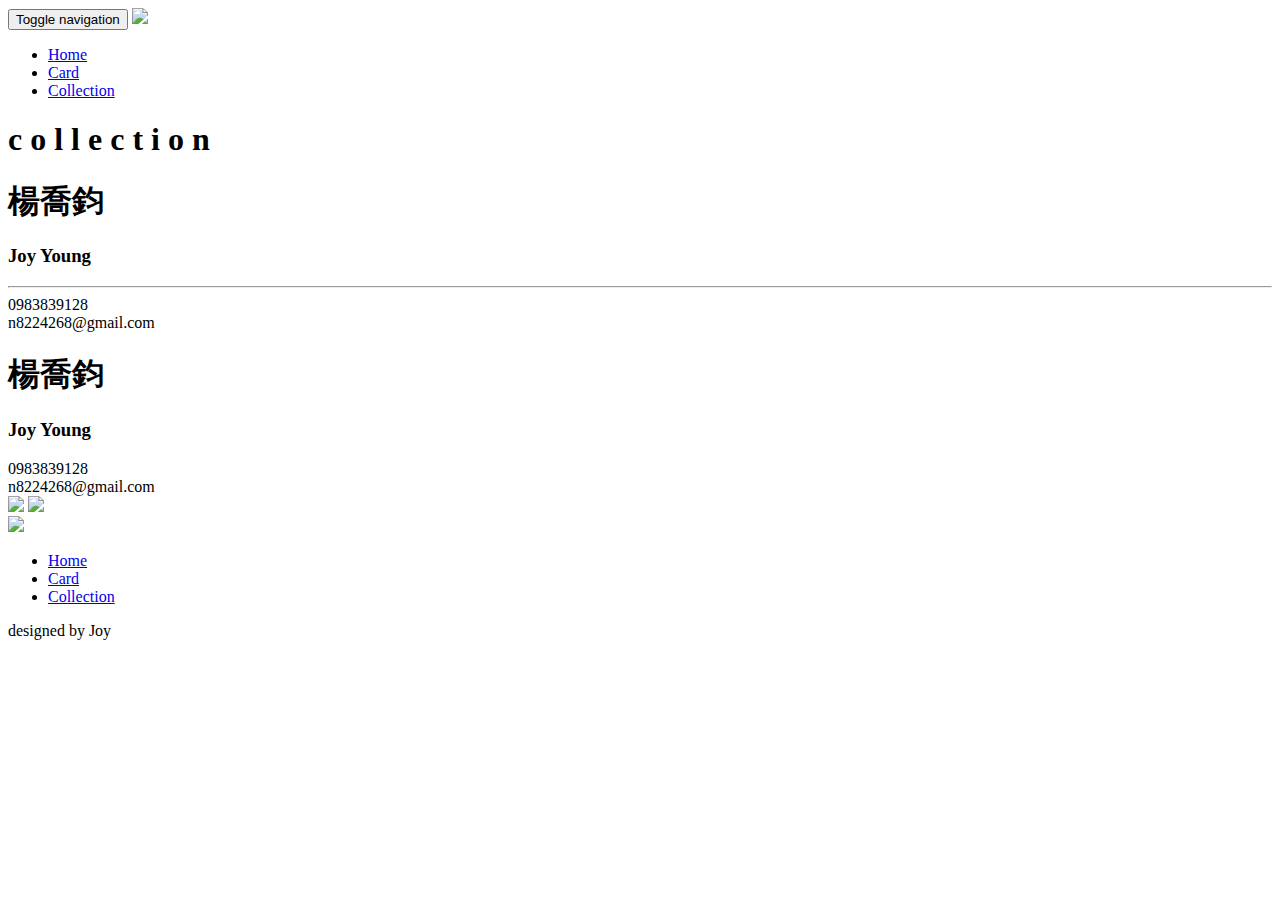
==== card.html @ a1b4fd1b "Add files via upload" ====
<!DOCTYPE html>
<html>

<head>
    <title>Joy's web</title>
    <meta name="viewport" content="width=device-width, initial-scale=1.0">
    <meta charset="utf-8">
    <!-- Bootstrap -->
    <link rel="shortcut icon" href="assets/img/logo_shortcut.png">
    <link href="assets/css/bootstrap.min.css" rel="stylesheet" media="screen">
    <link rel="stylesheet" type="text/css" href="assets/css/bootstrap.css">
    <link rel="stylesheet" type="text/css" href="assets/css/animation.css">
    <link rel="stylesheet" type="text/css" href="assets/css/custom.css">
    <link rel="stylesheet" type="text/css" href="assets/css/masonry-docs.css">
    <link rel="stylesheet" type="text/css" href="assets/css/collection_set.css">
    <link rel="stylesheet" type="text/css" href="assets/css/style.css">
    <link rel="stylesheet" type="text/css" href="assets/css/namecard.css">
    
    


</head>

<body>
    <div class="wrapper">

      <!-- start header -->
      <header id="header" class="headroom headroom--pinned headroom--unpinned header--fixed">
        <nav class="navbar navbar-default navbar_style ">
          <div class="container">
              <!-- Brand and toggle get grouped for better mobile display -->
              <div class="navbar-header">
                  <button type="button" class="navbar-toggle collapsed box_margin_top_20" data-toggle="collapse" data-target="#bs-example-navbar-collapse-1" aria-expanded="false">
                      <span class="sr-only">Toggle navigation</span>
                      <span class="icon-bar"></span>
                      <span class="icon-bar"></span>
                      <span class="icon-bar"></span>
                  </button>
                  <a href="index.html"><img class="top_logo" src="assets/img/logo.svg"></a>
              </div>
              <!-- Collect the nav links, forms, and other content for toggling -->
              <div class="collapse navbar-collapse" id="bs-example-navbar-collapse-1">
                  <ul class="nav navbar-nav navbar-right box_margin_top_10">
                      <li><a href="index.html">Home</a></li>
                      <li><a href="card.html">Card</a></li>
                      <li><a href="collection.html">Collection</a></li>
                  </ul>
              </div>
              <!-- /.navbar-collapse -->
          </div>
          <!-- /.container-fluid -->
        </nav>
      </header>
      <!-- end header -->

      <!-- start main -->
      <h1 class="title_for_collection">c o l l e c t i o n</h1>
      <div class="container">
	      <div class="col-sm-10 col-sm-offset-1 ">
			<div class="box_for_card white_plate">
				
				<div class="card1">
					<div class="card1-namebox">
						<h1>楊喬鈞</h1>
						<h3>Joy Young</h3>
					</div>
					<hr>
					<div class="info1">0983839128
					<br>n8224268@gmail.com</div>
					<div class="haxagon hax1"></div>
					<div class="haxagon hax1-cut"></div>
					<div class="haxagon hax2"></div>
					<div class="haxagon hax2-cut"></div>
				</div>
				<div class="card2">
					<div class="card2-top">
						<h1>楊喬鈞</h1>
						<h3>Joy Young</h3>
					</div>
					<!-- snow-behind -->
						<div class="haxagon ssnow sf1"></div>
						<div class="haxagon ssnow sf2"></div>
						<div class="haxagon ssnow sf3"></div>
						<div class="haxagon ssnow sf4"></div>
						<div class="haxagon ssnow sf5"></div>
					<div class="card2-bottom">
						<div class="info2">0983839128
						<br>n8224268@gmail.com</div>
					</div>
					<img class="tree" src="assets/img/card/tree.svg">
					<img class="root" src="assets/img/card/root.svg">
					<!-- snow-on-tree -->
					<div class="haxagon ssnow st1"></div>
					<div class="haxagon ssnow st2"></div>
					<div class="haxagon ssnow st3"></div>
					<div class="haxagon ssnow st4"></div>
					<div class="haxagon ssnow st5"></div>
					<div class="haxagon ssnow st6"></div>
					<div class="haxagon ssnow st7"></div>
					<div class="haxagon ssnow st8"></div>
					<div class="haxagon ssnow st9"></div>
					<div class="haxagon ssnow st10"></div>
				</div>
			</div>
	      	
	      </div>
      </div>
      

      <!-- end main -->

      <!-- start footer -->
        <div class="container footer ">
          <div>
            <a href="index.html"><img class="center box_margin_top_20 box_margin_bottom_20 " src="assets/img/logo_lg_white.svg "></a>
            <ul class="text-center ">
              <li><a href="index.html">Home</a></li>
              <li><a href="card.html">Card</a></li>
              <li><a href="collection.html">Collection</a></li>
            </ul>
          </div>
          <div class="row text-center right ">
            <p>designed by Joy</p>
          </div>
        </div>
      <!-- end footer -->

      </div>
    <script src="assets/js/jquery-3.1.1.min.js" type="text/javascript"></script>
    <script src="assets/js/bootstrap.min.js "></script>
    <script src="assets/js/masonry.pkgd.min.js "></script>
    <script src="assets/js/jQuery.headroom.js"></script>
    <script src="assets/js/headroom.min.js"></script>
    
    <script>
      $(document).ready(function(){
        $('.grid').masonry({
          // options
          itemSelector: '.grid-item',
          columnWidth: 0
        });
        $("header").headroom();
         // Initialize the plugin
         
      });
      
    </script>
  </body>
</html>
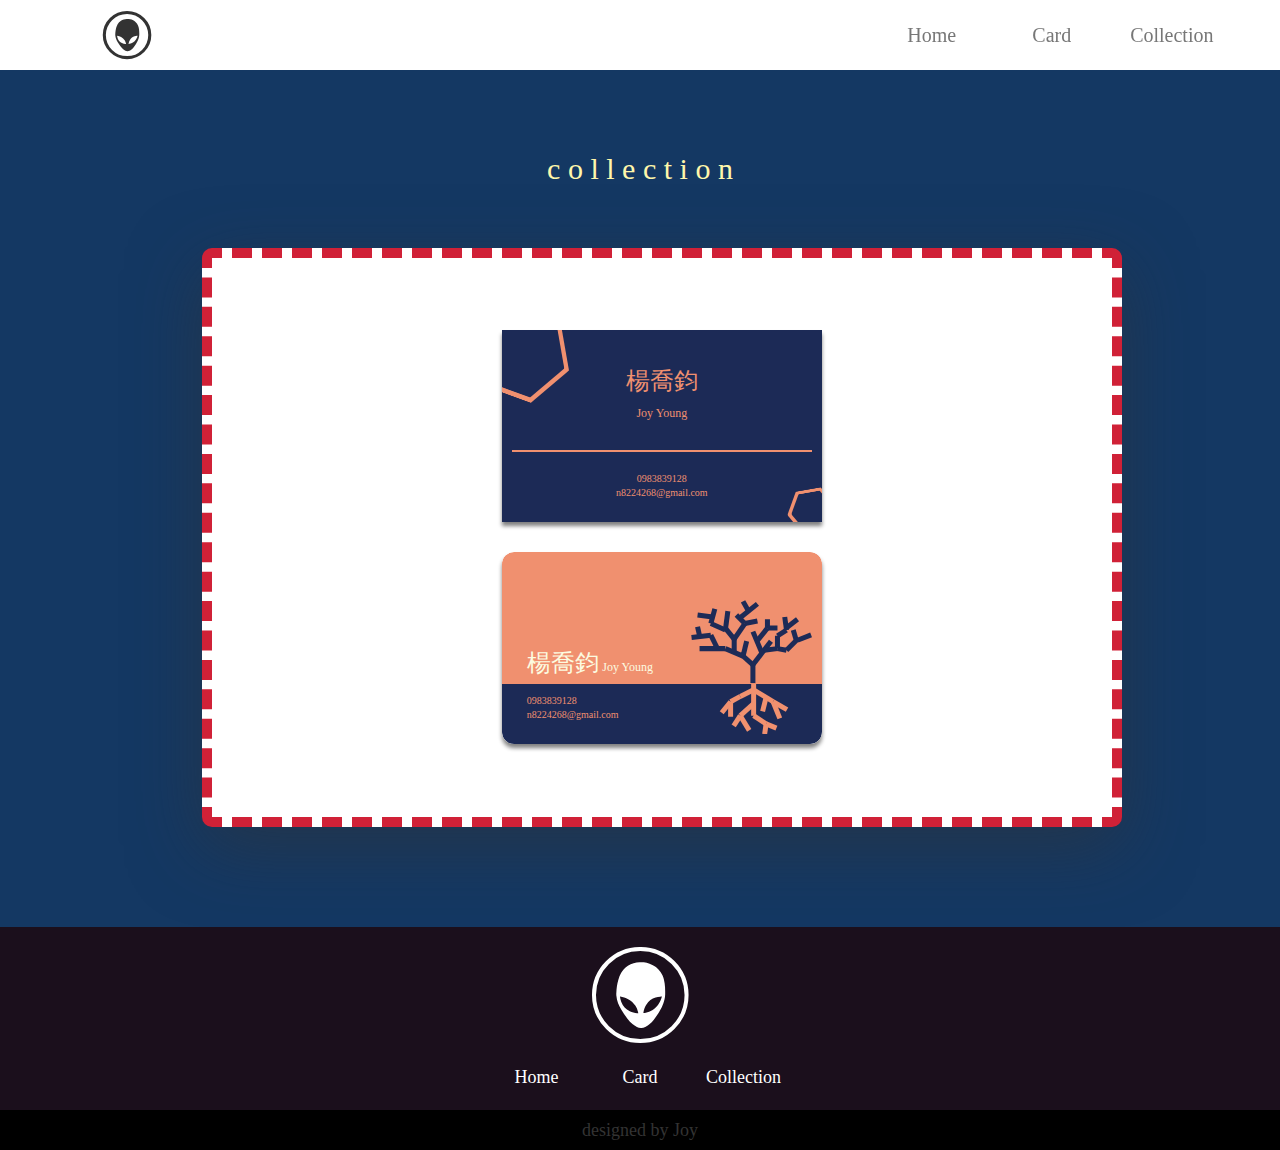
==== commit bf0713f8: "Add files via upload" ====
--- a/card.html
+++ b/card.html
@@ -8,7 +8,7 @@
     <!-- Bootstrap -->
     <link rel="shortcut icon" href="assets/img/logo_shortcut.png">
     <link href="assets/css/bootstrap.min.css" rel="stylesheet" media="screen">
-    <link rel="stylesheet" type="text/css" href="assets/css/bootstrap.css">
+    <link rel="stylesheet" type="text/css" href="assets/css/bootstrap.min.css">
     <link rel="stylesheet" type="text/css" href="assets/css/animation.css">
     <link rel="stylesheet" type="text/css" href="assets/css/custom.css">
     <link rel="stylesheet" type="text/css" href="assets/css/masonry-docs.css">
--- a/assets/css/animation.css
+++ b/assets/css/animation.css
@@ -0,0 +1,13 @@
+.earth_rotate_ani {
+  animation: rotate 20s infinite;
+  animation-timing-function: linear;
+}
+
+@keyframes rotate {
+  0% {
+    transform: rotate(0deg);
+  }
+  100% {
+    transform: rotate(360deg);
+  }
+}
--- a/assets/css/custom.css
+++ b/assets/css/custom.css
@@ -0,0 +1,210 @@
+@charset "UTF-8";
+* {
+  font-family: 微軟正黑體;
+  position: relative;
+}
+
+h2 {
+  font-size: 20px;
+  margin-bottom: 20px;
+}
+
+p {
+  font-size: 16px;
+}
+
+h3 {
+  font-size: 24px;
+}
+
+.navbar {
+  width: 100%;
+  height: 70px;
+  margin-bottom: 0px;
+  z-index: 1000;
+  position: fixed;
+  top: 0;
+}
+@media only screen and (max-width: 768px) {
+  .navbar ul {
+    margin: 0px 30px;
+  }
+}
+.navbar ul li {
+  width: 120px;
+}
+.navbar ul li a {
+  font-size: 20px;
+}
+@media only screen and (min-width: 768px) {
+  .navbar ul li a {
+    text-align: center;
+  }
+}
+
+.box_padding {
+  padding: 20px;
+}
+
+.box_padding_0 {
+  padding: 0px;
+}
+
+.box_margin_0 {
+  margin: 0px;
+}
+
+.box_margin_top_20 {
+  margin-top: 20px;
+}
+
+.box_margin_top_10 {
+  margin-top: 10px;
+}
+
+.box_margin_bottom_20 {
+  margin-bottom: 20px;
+}
+
+.box_margin_bottom_40 {
+  margin-bottom: 40px;
+}
+
+.box_margin_top_40 {
+  margin-top: 40px;
+}
+
+.center {
+  margin-left: auto;
+  margin-right: auto;
+  display: -webkit-flex;
+  display: flex;
+  -webkit-align-items: center;
+  align-items: center;
+  -webkit-justify-content: center;
+  justify-content: center;
+}
+
+.header--fixed {
+  position: fixed;
+  z-index: 100;
+  right: 0;
+  left: 0;
+  top: 0;
+}
+
+.headroom {
+  height: 70px;
+  background-color: black;
+  will-change: transform;
+  transition: transform 200ms linear;
+}
+
+.headroom--pinned {
+  transform: translateY(0%);
+}
+
+.headroom--unpinned {
+  transform: translateY(-100%);
+}
+
+.top_logo {
+  z-index: 1000;
+  margin-top: 10px;
+  margin-left: 10px;
+  height: 50px;
+}
+
+.draw_board {
+  width: 100%;
+  height: 100%;
+  margin: 0px 0px 20px 0px;
+}
+
+.graph_set {
+  margin-top: 130px;
+}
+
+.blank1 {
+  height: 365px;
+}
+
+.collection_box {
+  overflow: hidden;
+  padding: 3px;
+}
+
+@media only screen and (min-width: 1200px) {
+  .collection_box {
+    width: 80%;
+    height: auto;
+    margin-right: auto;
+    margin-left: auto;
+  }
+}
+@media only screen and (max-width: 1200px) {
+  .collection_box {
+    width: 80%;
+    height: auto;
+    margin-right: auto;
+    margin-left: auto;
+  }
+}
+@media only screen and (max-width: 992px) {
+  .collection_box {
+    width: 80%;
+    height: auto;
+    margin-right: auto;
+    margin-left: auto;
+  }
+}
+@media only screen and (max-width: 768px) {
+  .collection_box {
+    width: 80%;
+    height: auto;
+    overflow: hidden;
+    margin-right: auto;
+    margin-left: auto;
+  }
+}
+@media only screen and (max-width: 544px) {
+  .collection_box {
+    width: auto;
+    height: auto;
+    overflow: hidden;
+    margin-right: auto;
+    margin-left: auto;
+  }
+}
+.blank2 {
+  height: 1135px;
+}
+
+.footer {
+  width: 100%;
+  height: 100%;
+}
+.footer ul {
+  list-style: none;
+  margin: 0px 0px 20px 0px;
+  padding: 0px;
+}
+.footer ul li {
+  box-sizing: border-box;
+  width: 100px;
+  display: inline-block;
+}
+.footer ul a {
+  color: black;
+  text-decoration: none;
+  font-size: 18px;
+}
+.footer p {
+  margin-bottom: 0px;
+  line-height: 40px;
+  font-size: 18px;
+}
+
+.earth {
+  padding: 25px;
+}
--- a/assets/css/masonry-docs.css
+++ b/assets/css/masonry-docs.css
@@ -0,0 +1,1844 @@
+/*! normalize.css v4.1.1 | MIT License | github.com/necolas/normalize.css */
+
+/**
+ * 1. Change the default font family in all browsers (opinionated).
+ * 2. Correct the line height in all browsers.
+ * 3. Prevent adjustments of font size after orientation changes in IE and iOS.
+ */
+
+html {
+  font-family: sans-serif; /* 1 */
+  line-height: 1.15; /* 2 */
+  -ms-text-size-adjust: 100%; /* 3 */
+  -webkit-text-size-adjust: 100%; /* 3 */
+}
+
+/**
+ * Remove the margin in all browsers (opinionated).
+ */
+
+body {
+  margin: 0;
+}
+
+/* HTML5 display definitions
+   ========================================================================== */
+
+/**
+ * Add the correct display in IE 9-.
+ * 1. Add the correct display in Edge, IE, and Firefox.
+ * 2. Add the correct display in IE.
+ */
+
+article,
+aside,
+details, /* 1 */
+figcaption,
+figure,
+footer,
+header,
+main, /* 2 */
+menu,
+nav,
+section,
+summary { /* 1 */
+  display: block;
+}
+
+/**
+ * Add the correct display in IE 9-.
+ */
+
+audio,
+canvas,
+progress,
+video {
+  display: inline-block;
+}
+
+/**
+ * Add the correct display in iOS 4-7.
+ */
+
+audio:not([controls]) {
+  display: none;
+  height: 0;
+}
+
+/**
+ * Add the correct vertical alignment in Chrome, Firefox, and Opera.
+ */
+
+progress {
+  vertical-align: baseline;
+}
+
+/**
+ * Add the correct display in IE 10-.
+ * 1. Add the correct display in IE.
+ */
+
+template, /* 1 */
+[hidden] {
+  display: none;
+}
+
+/* Links
+   ========================================================================== */
+
+/**
+ * 1. Remove the gray background on active links in IE 10.
+ * 2. Remove gaps in links underline in iOS 8+ and Safari 8+.
+ */
+
+a {
+  background-color: transparent; /* 1 */
+  -webkit-text-decoration-skip: objects; /* 2 */
+}
+
+/**
+ * Remove the outline on focused links when they are also active or hovered
+ * in all browsers (opinionated).
+ */
+
+a:active,
+a:hover {
+  outline-width: 0;
+}
+
+/* Text-level semantics
+   ========================================================================== */
+
+/**
+ * 1. Remove the bottom border in Firefox 39-.
+ * 2. Add the correct text decoration in Chrome, Edge, IE, Opera, and Safari.
+ */
+
+abbr[title] {
+  border-bottom: none; /* 1 */
+  text-decoration: underline; /* 2 */
+  text-decoration: underline dotted; /* 2 */
+}
+
+/**
+ * Prevent the duplicate application of `bolder` by the next rule in Safari 6.
+ */
+
+b,
+strong {
+  font-weight: inherit;
+}
+
+/**
+ * Add the correct font weight in Chrome, Edge, and Safari.
+ */
+
+b,
+strong {
+  font-weight: bolder;
+}
+
+/**
+ * Add the correct font style in Android 4.3-.
+ */
+
+dfn {
+  font-style: italic;
+}
+
+/**
+ * Correct the font size and margin on `h1` elements within `section` and
+ * `article` contexts in Chrome, Firefox, and Safari.
+ */
+
+h1 {
+  font-size: 2em;
+  margin: 0.67em 0;
+}
+
+/**
+ * Add the correct background and color in IE 9-.
+ */
+
+mark {
+  background-color: #ff0;
+  color: #000;
+}
+
+/**
+ * Add the correct font size in all browsers.
+ */
+
+small {
+  font-size: 80%;
+}
+
+/**
+ * Prevent `sub` and `sup` elements from affecting the line height in
+ * all browsers.
+ */
+
+sub,
+sup {
+  font-size: 75%;
+  line-height: 0;
+  position: relative;
+  vertical-align: baseline;
+}
+
+sub {
+  bottom: -0.25em;
+}
+
+sup {
+  top: -0.5em;
+}
+
+/* Embedded content
+   ========================================================================== */
+
+/**
+ * Remove the border on images inside links in IE 10-.
+ */
+
+img {
+  border-style: none;
+}
+
+/**
+ * Hide the overflow in IE.
+ */
+
+svg:not(:root) {
+  overflow: hidden;
+}
+
+/* Grouping content
+   ========================================================================== */
+
+/**
+ * 1. Correct the inheritance and scaling of font size in all browsers.
+ * 2. Correct the odd `em` font sizing in all browsers.
+ */
+
+code,
+kbd,
+pre,
+samp {
+  font-family: monospace, monospace; /* 1 */
+  font-size: 1em; /* 2 */
+}
+
+/**
+ * Add the correct margin in IE 8.
+ */
+
+figure {
+  margin: 1em 40px;
+}
+
+/**
+ * 1. Add the correct box sizing in Firefox.
+ * 2. Show the overflow in Edge and IE.
+ */
+
+hr {
+  box-sizing: content-box; /* 1 */
+  height: 0; /* 1 */
+  overflow: visible; /* 2 */
+}
+
+/* Forms
+   ========================================================================== */
+
+/**
+ * 1. Change font properties to `inherit` in all browsers (opinionated).
+ * 2. Remove the margin in Firefox and Safari.
+ */
+
+button,
+input,
+optgroup,
+select,
+textarea {
+  font: inherit; /* 1 */
+  margin: 0; /* 2 */
+}
+
+/**
+ * Restore the font weight unset by the previous rule.
+ */
+
+optgroup {
+  font-weight: bold;
+}
+
+/**
+ * Show the overflow in IE.
+ * 1. Show the overflow in Edge.
+ */
+
+button,
+input { /* 1 */
+  overflow: visible;
+}
+
+/**
+ * Remove the inheritance of text transform in Edge, Firefox, and IE.
+ * 1. Remove the inheritance of text transform in Firefox.
+ */
+
+button,
+select { /* 1 */
+  text-transform: none;
+}
+
+/**
+ * 1. Prevent a WebKit bug where (2) destroys native `audio` and `video`
+ *    controls in Android 4.
+ * 2. Correct the inability to style clickable types in iOS and Safari.
+ */
+
+button,
+html [type="button"], /* 1 */
+[type="reset"],
+[type="submit"] {
+  -webkit-appearance: button; /* 2 */
+}
+
+/**
+ * Remove the inner border and padding in Firefox.
+ */
+
+button::-moz-focus-inner,
+[type="button"]::-moz-focus-inner,
+[type="reset"]::-moz-focus-inner,
+[type="submit"]::-moz-focus-inner {
+  border-style: none;
+  padding: 0;
+}
+
+/**
+ * Restore the focus styles unset by the previous rule.
+ */
+
+button:-moz-focusring,
+[type="button"]:-moz-focusring,
+[type="reset"]:-moz-focusring,
+[type="submit"]:-moz-focusring {
+  outline: 1px dotted ButtonText;
+}
+
+/**
+ * Change the border, margin, and padding in all browsers (opinionated).
+ */
+
+fieldset {
+  border: 1px solid #c0c0c0;
+  margin: 0 2px;
+  padding: 0.35em 0.625em 0.75em;
+}
+
+/**
+ * 1. Correct the text wrapping in Edge and IE.
+ * 2. Correct the color inheritance from `fieldset` elements in IE.
+ * 3. Remove the padding so developers are not caught out when they zero out
+ *    `fieldset` elements in all browsers.
+ */
+
+legend {
+  box-sizing: border-box; /* 1 */
+  color: inherit; /* 2 */
+  display: table; /* 1 */
+  max-width: 100%; /* 1 */
+  padding: 0; /* 3 */
+  white-space: normal; /* 1 */
+}
+
+/**
+ * Remove the default vertical scrollbar in IE.
+ */
+
+textarea {
+  overflow: auto;
+}
+
+/**
+ * 1. Add the correct box sizing in IE 10-.
+ * 2. Remove the padding in IE 10-.
+ */
+
+[type="checkbox"],
+[type="radio"] {
+  box-sizing: border-box; /* 1 */
+  padding: 0; /* 2 */
+}
+
+/**
+ * Correct the cursor style of increment and decrement buttons in Chrome.
+ */
+
+[type="number"]::-webkit-inner-spin-button,
+[type="number"]::-webkit-outer-spin-button {
+  height: auto;
+}
+
+/**
+ * 1. Correct the odd appearance in Chrome and Safari.
+ * 2. Correct the outline style in Safari.
+ */
+
+[type="search"] {
+  -webkit-appearance: textfield; /* 1 */
+  outline-offset: -2px; /* 2 */
+}
+
+/**
+ * Remove the inner padding and cancel buttons in Chrome and Safari on OS X.
+ */
+
+[type="search"]::-webkit-search-cancel-button,
+[type="search"]::-webkit-search-decoration {
+  -webkit-appearance: none;
+}
+
+/**
+ * Correct the text style of placeholders in Chrome, Edge, and Safari.
+ */
+
+::-webkit-input-placeholder {
+  color: inherit;
+  opacity: 0.54;
+}
+
+/**
+ * 1. Correct the inability to style clickable types in iOS and Safari.
+ * 2. Change font properties to `inherit` in Safari.
+ */
+
+::-webkit-file-upload-button {
+  -webkit-appearance: button; /* 1 */
+  font: inherit; /* 2 */
+}
+
+/* colors
+
+light gray #D8D5D2
+dark gray #333
+purple #A2C
+red #D26
+*/
+
+* {
+  -webkit-box-sizing: border-box;
+     -moz-box-sizing: border-box;
+          box-sizing: border-box;
+}
+
+/* font-size on html for rem*/
+html {
+  font-family: Texta, sans-serif;
+  font-size: 17px;
+  line-height: 1.5;
+}
+
+html.export {
+  font-family: sans-serif;
+  font-size: 15px;
+}
+
+
+body {
+  color: #333;
+  background: #D8D5D2;
+}
+
+/* ---- links ---- */
+
+a,
+a code {
+  color: #A2C;
+  text-decoration: none;
+}
+
+a:hover,
+a:hover code {
+  color: #D26;
+}
+
+
+/* ---- headers ---- */
+
+h1, h2, h3, h4 {
+  line-height: 1.25;
+}
+
+/* ---- lists ---- */
+
+ul, ol {
+  padding-left: 1.8em;
+}
+
+/* ---- code ---- */
+
+pre, code {
+  font-family: Consolas, Menlo, monospace;
+  font-size: 14px;
+}
+
+@media screen and ( min-width: 768px ) {
+
+  html {
+    font-size: 19px;
+  }
+
+  html.export { font-size: 16px; }
+
+  pre, code, kbd {
+    font-size: 15px;
+  }
+
+}
+
+
+/* Code
+------------------------- */
+
+pre, code {
+  background: #222;
+  color: white;
+}
+
+pre {
+  padding: 0.8em;
+  border-radius: 5px;
+  white-space: pre-wrap;
+}
+
+code {
+  padding: 0.2em 0.3em;
+  line-height: 1.2;
+  border-radius: 3px;
+}
+pre code {
+  padding: 0;
+  line-height: 1.5;
+  background: none;
+}
+
+a code {
+  background: #A2C;
+  color: white;
+}
+
+a:hover code {
+  color: white;
+  background: #D26;
+}
+
+code .string,
+code .tag .value { color: #0C4; }
+code .number, /* integer */
+code .cp, /* doctype */
+code .literal { color: #38F; } /*boolean*/
+code .keyword { color: #F73; } /* keyword */
+code .kd, /* storage */
+code .attribute { color: #DC8; } /* markup attribute */
+code .title { color: #9CF; }
+code .params { color: #98D; }
+code .p  { color: #EDB; } /* punctuation */
+code .o  { color: #F63; }   /* operator */
+code .nb { color: #AA97AC;} /* support */
+
+/* comment */
+code .comment { color: #999; font-style: italic; }
+
+code .tag { color: #6CF; } /* Markup open tag */
+
+code .id { color: #ABC; } /* css id */
+code .class { color: #A63; }  /* CSS class */
+code .rules { color: #FED; }
+code .m  { color: #DE8E50; } /* CSS value */
+code .nd { color: #9FAD7E; } /* CSS pseudo selector */
+code .hexcolor { color: #F63; }
+code .at_rule { color: #088; }
+
+/* masonry keywords */
+code .masonry_var { color: #F3F; }
+code .jquery_var { color: #DF8; }
+code .masonry_keyword { color: #0FF; text-decoration: underline; }
+
+/* content
+------------------------- */
+
+.content {
+  padding-top: 20px;
+  padding-bottom: 20px;
+}
+
+/* ---- typography ---- */
+
+.content h1 {
+  font-size: 3.4rem;
+}
+
+.content h2 {
+  font-size: 2.0rem;
+  font-weight: 400;
+  padding: 30px 0;
+  border-top: 2px solid white;
+  margin-top: 50px;
+}
+
+.content h2:target {
+  padding-left: 0.5em;
+  background: #D26;
+  color: white;
+}
+
+.content h3 {
+  font-size: 1.6rem;
+  border-top: 1px solid white;
+  padding-top: 20px;
+  margin-top: 50px;
+  margin-bottom: 30px;
+}
+
+
+@media screen and ( min-width: 768px ) {
+
+  .content > * {
+    max-width: 900px;
+  }
+
+  /* stuff that can go wide */
+  .content > .example {
+    max-width: none;
+  }
+
+}
+
+/* ---- demos ---- */
+
+.demo .masonry,
+.demo.masonry {
+  background: white;
+  border-radius: 5px;
+}
+
+.demo .button {
+  margin-bottom: 0.8em;
+}
+
+/* ---- fit width ---- */
+
+#fit-width {
+  border: 2px solid white;
+  border-radius: 6px;
+}
+
+#fit-width .masonry {
+  margin: 10px auto;
+}
+
+/* ---- counting ---- */
+
+.masonry.counting {
+  counter-reset: item;
+}
+
+.masonry.counting .item:before {
+  counter-increment: item;
+  content: counter(item);
+  display: block;
+  color: white;
+  padding-top: 0.2em;
+  text-align: center;
+  font-size: 18px;
+}
+
+/* ---- measurement demos ---- */
+
+#gutter-opt-demo2 .item {
+  margin-bottom: 10px;
+}
+
+/* responive column width */
+.masonry.masonry--percent-width .grid-sizer { width: 20%; }
+.masonry.masonry--percent-width .item { width: 20%; }
+.masonry.masonry--percent-width .item.w2,
+.masonry.masonry--percent-width .item.w3 { width: 40%; }
+
+#row-height-demo2 .grid-sizer {
+  height: 60px;
+}
+
+#gutter-opt-demo3 .gutter-sizer {
+  width: 3%;
+}
+
+/* ---- stamp ---- */
+
+.has-stamp {
+  position: relative;
+}
+
+#stamp-demo .stamp {
+  right: 10%;
+  top: 10px;
+  width: 35%;
+  height: 70px;
+}
+
+#stamp-demo .item { opacity: 0.8; }
+
+/* ---- animate-item-size ---- */
+
+/* item is invisible, but used for layout */
+.masonry.animate-item-size-demo .item,
+.masonry.animate-item-size-demo .item-content {
+  width: 60px;
+  height: 60px;
+}
+
+.masonry.animate-item-size-demo .item {
+  border: none;
+  background: transparent;
+}
+
+/* item-content is visible, and transitions size */
+.animate-item-size-demo .item-content {
+  width: 60px;
+  height: 60px;
+  background: #D26;
+  border: 2px solid #333;
+  border-color: hsla(0, 0%, 0%, 0.5);
+  border-radius: 5px;
+  -webkit-transition: width 0.4s, height 0.4s;
+     -moz-transition: width 0.4s, height 0.4s;
+       -o-transition: width 0.4s, height 0.4s;
+          transition: width 0.4s, height 0.4s;
+}
+
+.animate-item-size-demo .item:hover .item-content {
+  border-color: white;
+  background: #A2C;
+}
+
+/* both item and item content change size */
+.animate-item-size-demo .item.is-expanded,
+.animate-item-size-demo .item.is-expanded .item-content {
+  width: 180px;
+  height: 120px;
+}
+
+.animate-item-size-demo .item.is-expanded {
+  z-index: 2;
+}
+
+.animate-item-size-demo .item.is-expanded .item-content {
+  background: #F90;
+}
+
+
+/* ---- animate item size responsive ---- */
+
+#animate-item-size-responsive .item,
+#animate-item-size-responsive .grid-sizer {
+  width: 20%;
+}
+
+#animate-item-size-responsive .item-content {
+  width:  100%;
+  height: 100%;
+}
+
+/* item has expanded size */
+#animate-item-size-responsive .item.is-expanded {
+  width: 60%;
+}
+
+/* web fonts
+------------------------- */
+
+/*@import url("//hello.myfonts.net/count/2d333f");*/
+
+/*
+  Just use WOFF2 and WOFF for webfonts
+  http://css-tricks.com/snippets/css/using-font-face/ */
+
+/* Texta Heavy */
+@font-face {
+  font-family: 'Texta';
+  font-weight: bold;
+  font-style: normal;
+  src: url('../fonts/2D333F_0_0.woff2') format('woff2'),
+    url('../fonts/2D333F_0_0.woff') format('woff');
+}
+
+/* Texta Italic */
+@font-face {
+  font-family: 'Texta';
+  font-weight: normal;
+  font-style: italic;
+  src: url('../fonts/2D333F_1_0.woff2') format('woff2'),
+    url('../fonts/2D333F_1_0.woff') format('woff');
+}
+
+/* Texta Regular */
+@font-face {
+  font-family: 'Texta';
+  src: url('../fonts/2D333F_2_0.woff2') format('woff2'),
+    url('../fonts/2D333F_2_0.woff') format('woff');
+}
+
+/* ---- desktop  ---- */
+
+@media screen and ( min-width: 960px ) {
+
+  /* first primary content not used on homepage */
+  .index-page #content > .primary-content:first-child {
+    border-top: none;
+    padding-top: 0;
+  }
+
+}
+
+/* ---- #content ---- */
+
+
+/* ---- row ---- */
+
+.row .cell {
+  margin-bottom: 0.8em;
+}
+
+/* clearfix */
+.row:after {
+  content: ' ';
+  display: block;
+  clear: both;
+}
+
+.row4 .cell {
+  float: left;
+  width: 48%;
+  margin-right: 2%;
+}
+
+/* tablet-ish */
+@media screen and ( min-width: 800px ) {
+
+  .row {
+    margin-bottom: 0.8em;
+  }
+
+  /* two column by default*/
+  .row .cell {
+    float: left;
+    width: 48.75%;
+    margin-right: 2.5%;
+    margin-bottom: 0;
+  }
+  /* IE8 doesn't support :last-child */
+  .lt-ie9 .row .cell { margin-right: 1.5%; }
+
+  /* no margin */
+/*  .example.row .cell {
+    width: 50%;
+    margin-right: 0;
+  }*/
+
+  /* three column */
+  .row3 .cell {
+    width: 31.6%;
+  }
+
+  /* four column */
+  .row4 .cell {
+    width: 23.1%;
+  }
+
+  .row .cell:last-child {
+    margin-right: 0;
+  }
+
+}
+
+
+
+
+
+/* ---- instruction ---- */
+
+.instruction {
+  font-size: 18px;
+  margin-bottom: 0.2em;
+  color: #888;
+}
+
+/* ---- notification ---- */
+
+#notification {
+  display: none; /* hide by default */
+  position: fixed;
+  z-index: 20; /* above most stuff */
+  bottom: 0px;
+  right: 0px;
+  background: #A2C;
+  padding: 0.5em;
+  color: white;
+  font-size: 20px;
+  pointer-events: none;
+}
+
+/* button
+------------------------- */
+
+.button {
+  display: inline-block;
+  padding: 5px 15px;
+  margin-bottom: 10px;
+  background: #A2C;
+  border: none;
+  border-radius: 7px;
+  background-image: linear-gradient( to bottom, hsla(0, 0%, 0%, 0), hsla(0, 0%, 0%, 0.2) );
+  color: white;
+  font-weight: 500;
+  cursor: pointer;
+}
+
+.button:hover {
+  background-color: #C2E;
+}
+
+.button:active,
+.button.is-checked,
+.button.is-selected {
+  background-color: #D26;
+}
+
+.button:active {
+  box-shadow: inset 0 1px 10px hsla(0, 0%, 0%, 0.8);
+}
+
+/* hide radio inputs */
+.button input[type="radio"] { display: none; }
+
+/* ---- button-group ---- */
+
+.button-group:after {
+  content: '';
+  display: block;
+  clear: both;
+}
+
+.button-group .button {
+  float: left;
+  border-radius: 0;
+  margin-right: 1px;
+}
+
+.button-group .button:first-child { border-radius: 0.5em 0 0 0.5em; }
+.button-group .button:last-child { border-radius: 0 0.5em 0.5em 0; }
+
+/* call out
+------------------------- */
+
+.call-out {
+  border-top: 2px solid #F90;
+  border-bottom: 2px solid #F90;
+  padding-left: 40px;
+  position: relative;
+  margin: 20px 0;
+}
+
+/* (i) */
+.call-out:before {
+  content: 'i';
+  display: block;
+  width: 20px;
+  height: 20px;
+  position: absolute;
+  left: 5px;
+  top: 20px;
+  background: #F90;
+  border-radius: 50%;
+  text-align: center;
+  color: white;
+  font-family: Consolas, Georgia, serif;
+  font-style: italic;
+}
+
+.call-out h2 {
+  margin-top: 0;
+  padding-top: 10px;
+  border-top: none;
+}
+
+.call-out--chill { border-color: #1FB; }
+.call-out--chill:before { background: #1FB; }
+
+@media screen and (min-width: 768px) {
+
+  .call-out {
+    border: 2px solid #F90;
+    padding: 10px 20px 10px 80px;
+    border-radius: 6px;
+    position: relative;
+    margin: 20px 0;
+  }
+
+  .call-out--chill { border-color: #1FB; }
+
+  .call-out:before {
+    width: 40px;
+    height: 40px;
+    left: 20px;
+    top: 30px;
+    font-size: 1.9em;
+    line-height: 46px;
+  }
+
+}
+
+/* container
+------------------------- */
+
+.container {
+  margin-left: 10px;
+  margin-right: 10px;
+  max-width: 1200px;
+}
+
+@media screen and ( min-width: 1100px ) {
+  
+  .container {
+    margin-left: 6%;
+    margin-right: 200px;
+  }
+
+}
+
+/* duo
+two columns for large devices
+------------------------- */
+
+/* clearfix */
+.duo:after {
+  content: '';
+  display: block;
+  clear: both;
+}
+
+.duo__cell {
+  margin-bottom: 10px;
+}
+
+@media screen and ( min-width: 768px ) {
+
+  .duo__cell {
+    float: left;
+    width: 48.5%;
+  }
+
+  .duo__cell:first-child {
+    margin-right: 3%;
+  }
+
+}
+
+/* edit-demo
+------------------------- */
+
+.edit-demo {
+  clear: both;
+  font-size: 0.92em;
+}
+
+/* example
+------------------------- */
+
+.example pre {
+  margin-top: 0;
+}
+
+.example__demo--fit-width {
+  border: 2px solid white;
+  border-radius: 5px;
+}
+
+/* fizzy-bear-shirt
+------------------------- */
+
+.fizzy-bear-shirt {
+  margin: 40px 0;
+}
+
+.fizzy-bear-shirt__title {
+  font-size: 1.6rem;
+}
+
+.fizzy-bear-shirt__image {
+  display: block;
+  max-width: 100%;
+  margin-bottom: 10px;
+}
+
+/* grid
+------------------------- */
+
+.grid {
+  background: white;
+  border-radius: 5px;
+}
+
+/* clearfix */
+.grid:after {
+  content: '';
+  display: block;
+  clear: both;
+}
+
+/* ---- banner ---- */
+
+.grid--has-banner {
+  position: relative;
+}
+
+.static-banner {
+  position: absolute;
+  left: 10px;
+  top: 10px;
+  padding: 5px 15px;
+  color: white;
+  background: #A2C;
+  z-index: 2; /* above items */
+}
+
+/* ---- centered ---- */
+
+.grid--centered {
+  margin: 10px auto;
+}
+
+/* ---- counting ---- */
+
+.grid--counting {
+  counter-reset: grid-item;
+}
+
+.grid--counting .grid-item:before {
+  counter-increment: grid-item;
+  content: counter(grid-item);
+  display: block;
+  color: white;
+  padding-top: 0.2em;
+  text-align: center;
+  font-size: 1.1rem;
+}
+
+/* ---- stamp ---- */
+
+.grid--has-stamp { position: relative; }
+
+/* ---- grid--fixed-width ---- */
+
+.grid--fixed-width {
+  width: 320px;
+}
+
+/* grid-image-item
+------------------------- */
+
+.grid-image-item,
+.grid--images .grid-sizer { width: 33.33%; }
+
+.grid-image-item {
+  float: left;
+}
+
+.grid-image-item img {
+  display: block;
+  max-width: 100%;
+}
+
+/* grid-item
+------------------------- */
+
+.grid-item {
+  width: 80px;
+  height: 60px;
+  float: left;
+  background: #D26;
+  border: 2px solid #333;
+  border-color: hsla(0, 0%, 0%, 0.5);
+  border-radius: 5px;
+}
+
+.grid-item--width2 { width:  160px; }
+.grid-item--width3 { width:  240px; }
+
+.grid-item--height2 { height: 100px; }
+.grid-item--height3 { height: 140px; }
+.grid-item--height4 { height: 180px; }
+
+.grid-item--gigante {
+  width: 240px;
+  height: 180px;
+  background: #F90;
+  z-index: 2; /* keep it above other items */
+}
+
+/* ---- clickable ---- */
+
+.grid--clickable .grid-item:hover {
+  border-color: white;
+  background: #A2C;
+  cursor: pointer;
+}
+
+/* ---- fluid-5-col ---- */
+
+.grid--fluid-5-col .grid-sizer,
+.grid--fluid-5-col .grid-item { width: 20%; }
+
+.grid--fluid-5-col .grid-item--width2,
+.grid--fluid-5-col .grid-item--width3 {
+  width: 40%;
+}
+
+/* ---- gutter ---- */
+
+.grid--gutter .grid-item--width2 { width: 170px; }
+.grid--gutter .grid-item--width3 { width: 260px; }
+
+.grid--gutter-bottom .grid-item { margin-bottom: 10px; }
+
+/* ---- grid--fluid-gutter ---- */
+
+.grid--fluid-gutter .grid-item,
+.grid--fluid-gutter .grid-sizer {
+  width: 22%;
+}
+
+.grid--fluid-gutter .gutter-sizer {
+  width: 4%;
+}
+
+.grid--fluid-gutter .grid-item--width2,
+.grid--fluid-gutter .grid-item--width3 {
+  width: 48%;
+}
+
+/* hero
+------------------------- */
+
+.hero-grid {
+  padding: 10px 1%;
+  margin: 20px 0;
+  background: white;
+  border-radius: 10px;
+}
+
+/* necessary for proper sizing with margins */
+.hero-grid__grid-sizer {
+  position: absolute;
+}
+
+.hero-grid__item,
+.hero-grid__grid-sizer {
+  width: 47%;
+  margin: 0 1% 20px 1%;
+}
+
+.hero-grid__gutter-sizer {
+  width: 2%;
+}
+
+.hero-grid__item {
+  float: left;
+  border-radius: 8px;
+  background: #D8D6D2;
+  margin-bottom: 20px;
+}
+
+/* ----  ---- */
+
+.hero__title {
+  margin: 0;
+  line-height: 1.2;
+  font-size: 3rem;
+  color: #D26;
+}
+
+.hero__tagline {
+  font-size: 1.4rem;
+  margin: 0 0 10px;
+}
+
+/* ---- texty ---- */
+
+.hero-grid__item--texty {
+  padding: 10px;
+}
+
+.hero-grid__item--width2,
+.hero-grid__item--width3 {
+  width: 96%;
+}
+
+/* ---- ---- */
+
+.hero-grid__big-button {
+  position: relative;
+  display: block;
+  padding: 10px;
+  background: #D26;
+  color: white;
+  border-radius: 8px;
+  font-size: 1.1rem;
+  line-height: 1.2;
+}
+
+.hero-grid__big-button:hover {
+  background: #A2C;
+  color: white;
+}
+
+.big-button__icon {
+  width: 24px;
+  height: 24px;
+}
+
+.big-button__icon path {
+  fill: white;
+}
+
+/* ----  ---- */
+
+.hero__what-is-title {
+  margin: 0 0 10px;
+}
+
+.hero__what-is-description {
+  margin: 0;
+}
+
+/* ---- .hero-grid__example-link ---- */
+
+.hero__example-link {
+  display: block;
+  background: #D26;
+  border-radius: 8px;
+  color: white;
+}
+
+.hero__example-link:hover {
+  background: #A2C;
+  color: white;
+}
+
+.hero__example-link__img {
+  display: block;
+  width: 100%;
+  margin: 0;
+}
+
+.hero__example-link__title {
+  margin: 0;
+  padding: 10px;
+  font-size: 0.9rem;
+}
+
+/* enough width for 4 columns */
+@media screen and ( min-width: 768px ) {
+
+  .hero-grid__grid-sizer,
+  .hero-grid__item {
+    width: 22.5%;
+  }
+
+  .hero-grid__item--width2 {
+    width: 47%;
+  }
+
+
+  .hero-grid__item--width3 {
+    width: 71.5%;
+  }
+
+  .hero__title {
+    font-size: 6rem;
+  }
+
+  .hero__tagline {
+    font-size: 2rem;
+  }
+
+  .hero__what-is-title {
+    font-size: 2rem;
+  }
+
+  .hero__what-is-description {
+    font-size: 1.1rem;
+  }
+
+  .hero-grid__big-button {
+    padding-left: 60px;
+    min-height: 60px;
+  }
+
+  .big-button__icon {
+    display: block;
+    position: absolute;
+    left: 10px;
+    top: 10px;
+    width: 40px;
+    height: 40px;
+  }
+
+}
+
+/* ---- logo-pizza-banner ---- */
+
+.logo-pizza-banner {
+  display: block;
+  margin: 40px 0;
+  max-width: 1000px;
+  background: #E8E5E2;
+  color: #D26;
+  padding: 10px;
+  border-radius: 5px;
+}
+
+.logo-pizza-banner:hover {
+  background: #FFF;
+  color: #A2C;
+}
+
+.logo-pizza-banner__img {
+  display: block;
+  max-width: 100%;
+  border-radius: 5px;
+}
+
+.logo-pizza-banner__title {
+  font-weight: bold;
+  text-transform: uppercase;
+  letter-spacing: 0.2em;
+  text-align: center;
+  margin: 10px 0;
+  font-size: 3.0rem;
+}
+
+.logo-pizza-banner__tagline {
+  font-weight: bold;
+  text-transform: uppercase;
+  letter-spacing: 0.2em;
+  text-align: center;
+  margin: 0;
+  font-size: 1.2rem;
+}
+
+/* other-products
+------------------------- */
+
+.other-product {
+  margin-bottom: 10px;
+}
+
+.other-product__link {
+  position: relative; /* gonna abs */
+  display: block;
+  padding: 0px;
+  background: #E8E5E2;
+  border-radius: 5px;
+  color: #D26;
+}
+
+.other-product__link:hover {
+  background: white;
+  color: #A2C;
+}
+
+.other-product__link:after {
+  content: '';
+  display: block;
+  clear: both;
+}
+
+.other-product__image {
+  float: left;
+  display: block;
+  width: 100%;
+  max-width: 140px;
+  margin: 10px;
+  border-radius: 5px;
+}
+
+.other-product__title {
+  margin: 10px 0;
+  padding-top: 10px;
+  line-height: 1.2;
+  font-weight: bold;
+  font-size: 2.0em;
+}
+
+.other-product__description {
+  line-height: 1.2;
+  margin: 0;
+}
+
+@charset "UTF-8";
+
+/* page-nav
+------------------------- */
+
+.page-nav {
+  padding: 1.0em 0;
+  font-size: 0.8rem;
+  z-index: 2; /* above packeries */
+}
+
+.page-nav__item {
+  display: inline-block;
+}
+
+.page-nav__item:after {
+  content: ' •';
+  margin: 0 10px;
+  opacity: 0.5;
+}
+
+.page-nav__item:last-child:after {
+  content: none;
+}
+
+/* desktop */
+@media screen and ( min-width: 1100px ) {
+
+  .page-nav {
+    position: absolute;
+    right: 0;
+    top: 60px;
+    width: 200px;
+    list-style: none;
+    padding: 0;
+    padding: 10px;
+  }
+
+  .page-nav__item {
+    display: block;
+    margin-bottom: 4px;
+    margin-left: 0;
+  }
+
+  .page-nav__item:after {
+    content: none;
+  }
+
+  .page-nav__item a {
+    display: block;
+  }
+
+  .page-nav__item--h3 a {
+    padding-left: 10px;
+  }
+
+}
+
+/* fix .page-nav only if we have enough height */
+@media screen and ( min-width: 1100px ) and ( min-height: 540px ) {
+  .page-nav {
+    position: fixed;
+  }
+}
+
+/* refactor-shirt
+------------------------- */
+
+.refactor-shirt {
+  margin: 40px 0;
+}
+
+.refactor-shirt__title {
+  font-size: 1.6rem;
+}
+
+.refactor-shirt__image {
+  display: block;
+  width: 100%;
+  max-width: 1000px;
+  margin-bottom: 10px;
+}
+
+/* site-footer
+------------------------- */
+
+.site-footer {
+  color: #888;
+  background: #F8F5F2;
+  padding: 40px 0;
+  position: relative;
+  z-index: 10; /* above page-nav */
+}
+
+/* site nav
+------------------------- */
+
+.site-nav .container {
+  border-bottom: 2px solid white;
+}
+
+/* bottom nav */
+.content ~ .site-nav .container {
+  position: relative;
+  margin-top: 80px;
+  border-top: 2px solid white;
+  border-bottom: none;
+}
+
+.site-nav__list {
+  list-style: none;
+  margin: 0;
+  padding: 0;
+}
+
+.site-nav__list:after {
+  content: '';
+  clear: both;
+  display: block;
+}
+
+.site-nav__item {
+  width: 33.333%;
+  float: left;
+  line-height: 28px;
+}
+
+.site-nav__item a {
+  display: block;
+  padding: 5px
+}
+
+.site-nav__item--homepage {
+  font-size: 1.15rem;
+  font-weight: bold;
+}
+
+.site-nav__item--homepage a {
+  color: #D26;
+}
+
+.site-nav__item a:hover {
+  background: #D26;
+  color: white;
+}
+
+.site-nav__item a:active {
+  background: white;
+  color: #D26;
+}
+
+/* selected */
+.page--options .site-nav__item--options a,
+.page--methods .site-nav__item--methods a,
+.page--events .site-nav__item--events a,
+.page--extras .site-nav__item--extras a,
+.page--faq .site-nav__item--faq a {
+  color: white;
+}
+
+.page--index .site-nav__item--homepage {
+  visibility: hidden;
+}
+
+/* size at which it can fit */
+@media screen and ( min-width: 768px ) {
+
+  .site-nav__item {
+    width: auto;
+    font-size: 1.15rem;
+    line-height: 70px;
+  }
+
+  .site-nav__item a {
+    padding: 0px 25px;
+  }
+
+  .site-nav__item--homepage {
+    font-size: 1.5rem;
+  }
+
+}
+
+@charset "UTF-8";
+/* variable
+------------------------- */
+
+.variable {
+  margin: 0.5em 0;
+  padding: 5px 10px;
+  border-radius: 5px;
+  background: hsla(0, 0%, 0%, 0.075);
+}
+
+.variable__type {
+  color: #27C;
+}
+
+.variable__type,
+.variable__description {
+  margin-left: 10px;
+}
+
+.variable__type:before,
+.variable__description:before {
+  content: '·';
+  padding-right: 0.4em;
+  display: inline-block;
+}
+
+/* animate-item-size-item
+------------------------- */
+
+.animate-item-size-item {
+  float: left;
+}
+
+/* animate-item-size-item is invisible, but used for layout */
+.animate-item-size-item,
+.animate-item-size-item__content {
+  width: 60px;
+  height: 60px;
+}
+
+/* animate-item-size-item__content is visible, and transitions size */
+.animate-item-size-item__content {
+  background: #D26;
+  border: 2px solid #333;
+  border-color: hsla(0, 0%, 0%, 0.7);
+  border-radius: 5px;
+  -webkit-transition: width 0.4s, height 0.4s;
+          transition: width 0.4s, height 0.4s;
+}
+
+.animate-item-size-item:hover .animate-item-size-item__content {
+  border-color: white;
+  background: #A2C;
+  cursor: pointer;
+}
+
+/* both animate-item-size-item and animate-item-size-item content change size */
+.animate-item-size-item.is-expanded,
+.animate-item-size-item.is-expanded .animate-item-size-item__content {
+  width: 180px;
+  height: 120px;
+}
+
+.animate-item-size-item.is-expanded {
+  z-index: 2;
+}
+
+.animate-item-size-item.is-expanded .animate-item-size-item__content {
+  background: #F90;
+}
+
+/* ---- responsive ---- */
+
+.grid--animate-item-size-responsive .animate-item-size-item,
+.grid--animate-item-size-responsive .grid-sizer {
+  width: 20%;
+}
+
+.grid--animate-item-size-responsive .animate-item-size-item__content,
+.grid--animate-item-size-responsive .animate-item-size-item.is-expanded .animate-item-size-item__content {
+  width: 100%;
+  height: 100%;
+}
+
+/* item has expanded size */
+.grid--animate-item-size-responsive .animate-item-size-item.is-expanded {
+  width: 60%;
+}
+
+/* bootstrap 3
+------------------------- */
+
+.bootstrap-3__container-fluid {
+  padding-right: 15px;
+  padding-left: 15px;
+  margin-right: auto;
+  margin-left: auto;
+}
+
+.bootstrap-3__col-xs-4,
+.bootstrap-3__col-xs-6,
+.bootstrap-3__col-xs-8,
+.bootstrap-3__col-xs-12 {
+  padding-right: 15px;
+  padding-left: 15px;
+}
+
+.bootstrap-3__col-xs-4 { width: 33.333%; }
+.bootstrap-3__col-xs-6 { width: 50%; }
+.bootstrap-3__col-xs-8 { width: 66.666%; }
+
+.bootstrap-3__grid-item-content {
+  height: 100px;
+  background: #D26;
+  border: 2px solid hsla(0, 0%, 0%, 0.5);
+  border-radius: 5px;
+}
+
+.bootstrap-3__grid-item-content--height2 { height: 200px; }
+
+/* sm */
+@media (min-width: 768px) {
+  .bootstrap-3__col-sm-4 { width: 33.333%; }
+  .bootstrap-3__col-sm-8 { width: 66.666%; }
+}
+
+/* md */
+@media (min-width: 992px) {
+  .bootstrap-3__col-md-3 { width: 25%; }
+  .bootstrap-3__col-md-6 { width: 50%; }
+}
+
+/* stamp
+------------------------- */
+
+.stamp {
+  position: absolute;
+  width: 30%;
+  height: 60px;
+  background: orange;
+  border: 4px dotted black;
+}
+
+.stamp--static-stamp1 {
+  left: 30%;
+  top: 10px;
+  width: 20%;
+  height: 100px;
+}
+
+.stamp--static-stamp2 {
+  right: 10%;
+  top: 20px;
+  width: 70%;
+  height: 30px;
+}
+
+/* stamp-methods-demo
+------------------------- */
+
+.grid--stamp-methods-demo .grid-item {
+  opacity: 0.8;
+}
+
+.stamp--stamp-methods-demo {
+  left: 10px;
+  top: 10px;
+}--- a/assets/css/collection_set.css
+++ b/assets/css/collection_set.css
@@ -0,0 +1,116 @@
+.footer {
+  max-width: 100%;
+  padding: 0px;
+  margin: 0px;
+}
+
+.right {
+  max-width: 100%;
+  padding: 0px;
+  margin: 0px;
+}
+
+.title_for_collection {
+  font-size: 30px;
+  color: #fff7ab;
+  text-align: center;
+  margin: 0px 0px 30px 0px;
+  padding-top: 150px;
+}
+
+.box_for_grid {
+  margin: 0 6%;
+  padding: 20px;
+}
+
+@media only screen and (max-width: 768px) {
+  .box_for_grid {
+    margin: 0 6%;
+    padding: 20px 0px;
+  }
+}
+.grid {
+  background-color: #143863;
+}
+
+.grid-sizer {
+  width: 22.5%;
+}
+
+.grid-item {
+  width: 22.5%;
+  margin: 0px 1% 20px 1%;
+  height: auto;
+  border: 0px;
+  border-radius: 0px;
+  background-color: #fff;
+}
+.grid-item .art_intro {
+  display: block;
+  background-color: #d02137;
+  color: #fff;
+  line-height: 40px;
+  padding-left: 12px;
+}
+
+.art_img {
+  padding: 10px 10px 0px 10px;
+}
+
+.grid-item--width2 {
+  width: 47%;
+  padding: 10px;
+  margin: 1%;
+}
+
+@media only screen and (max-width: 992px) {
+  .grid-sizer {
+    width: 30%;
+  }
+
+  .grid-item {
+    width: 30%;
+  }
+}
+@media only screen and (max-width: 544px) {
+  .grid-sizer {
+    width: 45%;
+  }
+
+  .grid-item {
+    width: 45%;
+    margin: 0px 2.5% 20px 2.5%;
+  }
+}
+.popup_content_box {
+  width: 700px;
+  margin: 60px 0px;
+  background-color: #fff;
+  padding: 20px;
+}
+
+@media only screen and (max-width: 992px) {
+  .popup_content_box {
+    width: 500px;
+  }
+}
+@media only screen and (max-width: 544px) {
+  .popup_content_box {
+    width: 300px;
+  }
+}
+.popup_content_img {
+  width: 100%;
+}
+
+.popup_close_btn {
+  display: block;
+  float: right;
+  width: 30px;
+  height: 30px;
+  color: #fff;
+  font-weight: 800;
+  border: none;
+  background-color: #1e8787;
+  margin-bottom: 10px;
+}
--- a/assets/css/style.css
+++ b/assets/css/style.css
@@ -0,0 +1,102 @@
+.bg_red {
+  background-image: url(../img/bg_red.png);
+  background-repeat: repeat-x;
+  background-color: #d02137;
+}
+
+.wrapper {
+  background-color: #143863;
+}
+
+h2 {
+  color: #fff7ab;
+}
+
+.navbar_style {
+  background-color: #fff;
+  border-radius: 0px;
+  border: 0px !important;
+}
+
+.navbar-default .navbar-collapse {
+  border-color: #fff !important;
+}
+
+.navbar ul {
+  background-color: #fff;
+}
+@media only screen and (max-width: 768px) {
+  .navbar ul {
+    border-top: 1px solid #ccc;
+  }
+}
+.navbar ul li a {
+  color: #333;
+}
+
+.white_plate {
+  background-color: #fff;
+  box-shadow: 0px 20px 70px rgba(51, 51, 51, 0.5);
+}
+
+.footer {
+  background-color: #1b0f1c;
+}
+.footer ul a {
+  color: #fff;
+}
+
+.right {
+  background-color: #000;
+}
+
+.top_cartoon {
+  position: absolute;
+}
+
+@media only screen and (max-width: 768px) {
+  .top_cartoon {
+    position: absolute;
+    top: 10px;
+    left: 10px;
+  }
+}
+.mybtn {
+  display: inline-block;
+  border-radius: 0px;
+  background-color: #1e8787;
+  color: #fff;
+}
+
+.bt1 {
+  z-index: 10;
+  width: 130px;
+  height: 40px;
+  line-height: 40px;
+}
+.bt1:hover {
+  text-decoration: none;
+  color: #fff;
+  background-color: #0e3d3c;
+}
+.bt1:active {
+  color: #fff;
+  text-decoration: none;
+}
+
+.bt2 {
+  border: 2px solid #fff;
+  z-index: 10;
+  width: 150px;
+  height: 50px;
+  line-height: 45px;
+}
+.bt2:hover {
+  text-decoration: none;
+  color: #fff;
+  background-color: #0e3d3c;
+}
+.bt2:active {
+  color: #fff;
+  text-decoration: none;
+}
--- a/assets/css/namecard.css
+++ b/assets/css/namecard.css
@@ -0,0 +1,534 @@
+.box_for_card {
+  background: #fff;
+  margin: 30px 0px 100px 0px;
+  padding: 12.5px;
+  border-radius: 10px;
+  border: 10px dashed #d02137;
+}
+
+.card1 {
+  width: 320px;
+  height: 192px;
+  box-sizing: border-box;
+  padding: 10px;
+  background-color: #1C2A56;
+  margin: 60px auto 0 auto;
+  box-shadow: 0px 4px 4px grey;
+  overflow: hidden;
+}
+.card1 .card1-namebox {
+  width: auto;
+  height: 90px;
+  padding-top: 10px;
+}
+.card1 h1 {
+  text-align: center;
+  font-size: 24px;
+  margin-bottom: -10px;
+  color: #F0906F;
+}
+.card1 h3 {
+  text-align: center;
+  font-size: 12px;
+  color: #F0906F;
+}
+.card1 hr {
+  height: 2px;
+  background-color: #F0906F;
+  border: 0;
+}
+.card1 .info1 {
+  text-align: center;
+  font-size: 10px;
+  margin-top: 20px;
+  color: #F0906F;
+}
+
+.card2 {
+  width: 320px;
+  height: auto;
+  margin: 30px auto 60px auto;
+  border-radius: 12px;
+  box-shadow: 0px 4px 4px grey;
+  overflow: hidden;
+}
+.card2 .card2-top {
+  width: 320px;
+  height: 132px;
+  border-radius: 12px 12px 0 0;
+  box-sizing: border-box;
+  padding: 80px 25px 10px 25px;
+  background-color: #F0906F;
+}
+.card2 .card2-top h1 {
+  font-size: 24px;
+  display: inline-block;
+  color: #FCFBE0;
+}
+.card2 .card2-top h3 {
+  font-size: 12px;
+  display: inline-block;
+  color: #FCFBE0;
+}
+.card2 .card2-bottom {
+  width: 320px;
+  height: 60px;
+  border-radius: 0 0 12px 12px;
+  box-sizing: border-box;
+  padding: 10px 25px 10px 25px;
+  background-color: #1C2A56;
+}
+.card2 .info2 {
+  font-size: 10px;
+  color: #F0906F;
+}
+
+@media only screen and (max-width: 424px) {
+  .card1, .card2 {
+    transform: translate(-18.5%, 40%) rotate(90deg);
+    transform-origin: 50% 50%;
+    margin: 0px;
+    margin: 0px 0px 160px 13%;
+  }
+}
+@media only screen and (max-width: 374px) {
+  .card1, .card2 {
+    transform: translate(-18.5%, 40%) rotate(90deg);
+    transform-origin: 50% 50%;
+    margin: 0px;
+    margin: 0px 0px 160px 0px;
+  }
+}
+.haxagon {
+  -webkit-clip-path: polygon(25% 0%, 75% 0%, 100% 50%, 75% 100%, 25% 100%, 0% 50%);
+}
+
+.hax1 {
+  width: 100px;
+  height: 87px;
+  background-color: #F0906F;
+  position: absolute;
+  top: -20px;
+  left: -30px;
+  transform: rotate(20deg);
+  animation: hex-rotate 5s infinite;
+  animation-delay: -2s;
+}
+
+.hax1-cut {
+  width: 90px;
+  height: 78.3px;
+  background-color: #1C2A56;
+  position: absolute;
+  top: -16px;
+  left: -25px;
+  transform: rotate(20deg);
+  animation: hex-rotate 5s infinite;
+  animation-delay: -2s;
+}
+
+.hax2 {
+  width: 50px;
+  height: 43.5px;
+  background-color: #F0906F;
+  position: absolute;
+  bottom: -10px;
+  right: -15px;
+  transform: rotate(-10deg);
+  animation: hex-rotate 4s infinite;
+}
+
+.hax2-cut {
+  width: 42.5px;
+  height: 36.975px;
+  background-color: #1C2A56;
+  position: absolute;
+  bottom: -6.5px;
+  right: -11.5px;
+  transform: rotate(-10deg);
+  animation: hex-rotate 4s infinite;
+}
+
+@keyframes hex-rotate {
+  0% {
+    transform: rotate(0deg);
+  }
+  100% {
+    transform: rotate(360deg);
+  }
+}
+.card1:hover {
+  transform: translate(0, -5px);
+  box-shadow: 0px 7px 6px grey;
+}
+
+.tree {
+  position: absolute;
+  bottom: 61px;
+  right: 10px;
+  animation: tree-shake 6s infinite;
+}
+
+.root {
+  position: absolute;
+  bottom: 10px;
+  right: 10px;
+}
+
+.bsnow {
+  width: 25px;
+  height: 21.75px;
+  background-color: #FCFBE0;
+  position: absolute;
+  top: -7px;
+  left: 30px;
+  transform: rotate(35deg);
+}
+
+.ssnow {
+  width: 12.5px;
+  height: 10.875px;
+  background-color: #FCFBE0;
+  position: absolute;
+  transform: rotate(15deg);
+}
+
+.card2:hover {
+  transform: translate(0, -5px);
+  box-shadow: 0px 7px 6px grey;
+}
+
+.sf1 {
+  animation: snow-fall-bh1 4s infinite;
+  animation-timing-function: linear;
+  top: -40px;
+  right: -50px;
+}
+
+@keyframes snow-fall-bh1 {
+  0% {
+    transform: translate(-100px, 0) rotate(0deg);
+  }
+  100% {
+    transform: translate(0, 200px) rotate(323deg);
+  }
+}
+.sf2 {
+  animation: snow-fall-bh2 5.3s infinite;
+  animation-timing-function: linear;
+  top: -40px;
+  right: 35px;
+}
+
+@keyframes snow-fall-bh2 {
+  0% {
+    transform: translate(-100px, 0) rotate(0deg);
+  }
+  100% {
+    transform: translate(0, 200px) rotate(318deg);
+  }
+}
+.sf3 {
+  animation: snow-fall-bh3 3.5s infinite;
+  animation-timing-function: linear;
+  top: -40px;
+  right: 65px;
+}
+
+@keyframes snow-fall-bh3 {
+  0% {
+    transform: translate(-100px, 0) rotate(0deg);
+  }
+  100% {
+    transform: translate(0, 200px) rotate(352deg);
+  }
+}
+.sf4 {
+  animation: snow-fall-bh4 5s infinite;
+  animation-timing-function: linear;
+  top: -40px;
+  right: 95px;
+}
+
+@keyframes snow-fall-bh4 {
+  0% {
+    transform: translate(-100px, 0) rotate(0deg);
+  }
+  100% {
+    transform: translate(0, 200px) rotate(339deg);
+  }
+}
+.sf5 {
+  animation: snow-fall-bh5 4s infinite;
+  animation-timing-function: linear;
+  top: -40px;
+  right: 125px;
+}
+
+@keyframes snow-fall-bh5 {
+  0% {
+    transform: translate(-80px, 0) rotate(0deg);
+  }
+  100% {
+    transform: translate(0, 200px) rotate(306deg);
+  }
+}
+.st1 {
+  animation: snow-fall-ontree1 6s infinite;
+  animation-timing-function: linear;
+  top: -100px;
+  right: 10px;
+}
+
+@keyframes snow-fall-ontree1 {
+  0% {
+    transform: translate(-100px, 0) rotate(0deg);
+  }
+  30% {
+    transform: translate(0, 180px) rotate(360deg);
+  }
+  85% {
+    opacity: 100;
+    transform: translate(0, 180px);
+  }
+  100% {
+    opacity: 0;
+    transform: translate(0, 180px);
+  }
+}
+.st2 {
+  animation: snow-fall-ontree2 6s infinite;
+  animation-timing-function: linear;
+  top: -100px;
+  right: 23px;
+}
+
+@keyframes snow-fall-ontree2 {
+  0% {
+    transform: translate(-100px, 0) rotate(0deg);
+  }
+  70% {
+    transform: translate(0, 160px) rotate(345deg);
+  }
+  85% {
+    opacity: 100;
+    transform: translate(0, 160px) rotate(345deg);
+  }
+  100% {
+    opacity: 0;
+    transform: translate(0, 160px) rotate(345deg);
+  }
+}
+.st3 {
+  animation: snow-fall-ontree3 6s infinite;
+  animation-timing-function: linear;
+  top: -40px;
+  right: 36px;
+}
+
+@keyframes snow-fall-ontree3 {
+  0% {
+    transform: translate(-100px, 0) rotate(0deg);
+  }
+  50% {
+    transform: translate(0, 110px) rotate(323deg);
+  }
+  85% {
+    opacity: 100;
+    transform: translate(0, 110px) rotate(323deg);
+  }
+  100% {
+    opacity: 0;
+    transform: translate(0, 110px) rotate(323deg);
+  }
+}
+.st4 {
+  animation: snow-fall-ontree4 6s infinite;
+  animation-timing-function: linear;
+  top: -100px;
+  right: 49px;
+}
+
+@keyframes snow-fall-ontree4 {
+  0% {
+    transform: translate(-100px, 0) rotate(0deg);
+  }
+  54% {
+    transform: translate(0, 175px) rotate(356deg);
+  }
+  85% {
+    opacity: 100;
+    transform: translate(0, 175px) rotate(356deg);
+  }
+  100% {
+    opacity: 0;
+    transform: translate(0, 175px) rotate(356deg);
+  }
+}
+.st5 {
+  animation: snow-fall-ontree5 6s infinite;
+  animation-timing-function: linear;
+  top: -100px;
+  right: 62px;
+}
+
+@keyframes snow-fall-ontree5 {
+  0% {
+    transform: translate(-100px, 0) rotate(0deg);
+  }
+  60% {
+    transform: translate(0, 145px) rotate(320deg);
+  }
+  85% {
+    opacity: 100;
+    transform: translate(0, 145px) rotate(320deg);
+  }
+  100% {
+    opacity: 0;
+    transform: translate(0, 145px) rotate(320deg);
+  }
+}
+.st6 {
+  animation: snow-fall-ontree6 6s infinite;
+  animation-timing-function: linear;
+  top: -100px;
+  right: 75px;
+}
+
+@keyframes snow-fall-ontree6 {
+  0% {
+    transform: translate(-100px, 0) rotate(0deg);
+  }
+  55% {
+    transform: translate(0, 170px) rotate(309deg);
+  }
+  85% {
+    opacity: 100;
+    transform: translate(0, 170px) rotate(309deg);
+  }
+  100% {
+    opacity: 0;
+    transform: translate(0, 170px) rotate(309deg);
+  }
+}
+.st7 {
+  animation: snow-fall-ontree7 6s infinite;
+  animation-timing-function: linear;
+  top: -40px;
+  right: 88px;
+}
+
+@keyframes snow-fall-ontree7 {
+  0% {
+    transform: translate(-100px, 0) rotate(0deg);
+  }
+  30% {
+    transform: translate(0, 100px) rotate(304deg);
+  }
+  85% {
+    opacity: 100;
+    transform: translate(0, 100px) rotate(304deg);
+  }
+  100% {
+    opacity: 0;
+    transform: translate(0, 100px) rotate(304deg);
+  }
+}
+.st8 {
+  animation: snow-fall-ontree8 6s infinite;
+  animation-timing-function: linear;
+  top: -100px;
+  right: 101px;
+}
+
+@keyframes snow-fall-ontree8 {
+  0% {
+    transform: translate(-100px, 0) rotate(0deg);
+  }
+  50% {
+    transform: translate(0, 180px) rotate(351deg);
+  }
+  85% {
+    opacity: 100;
+    transform: translate(0, 180px) rotate(351deg);
+  }
+  100% {
+    opacity: 0;
+    transform: translate(0, 180px) rotate(351deg);
+  }
+}
+.st9 {
+  animation: snow-fall-ontree9 6s infinite;
+  animation-timing-function: linear;
+  top: -100px;
+  right: 114px;
+}
+
+@keyframes snow-fall-ontree9 {
+  0% {
+    transform: translate(-100px, 0) rotate(0deg);
+  }
+  60% {
+    transform: translate(0, 160px) rotate(307deg);
+  }
+  85% {
+    opacity: 100;
+    transform: translate(0, 160px) rotate(307deg);
+  }
+  100% {
+    opacity: 0;
+    transform: translate(0, 160px) rotate(307deg);
+  }
+}
+.st10 {
+  animation: snow-fall-ontree10 6s infinite;
+  animation-timing-function: linear;
+  top: -100px;
+  right: 127px;
+}
+
+@keyframes snow-fall-ontree10 {
+  0% {
+    transform: translate(-100px, 0) rotate(0deg);
+  }
+  70% {
+    transform: translate(0, 180px) rotate(341deg);
+  }
+  85% {
+    opacity: 100;
+    transform: translate(0, 180px) rotate(341deg);
+  }
+  100% {
+    opacity: 0;
+    transform: translate(0, 180px) rotate(341deg);
+  }
+}
+@keyframes tree-shake {
+  0% {
+    transform-origin: 50% 100%;
+    transform: rotate(0deg);
+  }
+  85% {
+    transform-origin: 50% 100%;
+    transform: rotate(0deg);
+  }
+  88% {
+    transform-origin: 50% 100%;
+    transform: rotate(-10deg);
+  }
+  91% {
+    transform-origin: 50% 100%;
+    transform: rotate(10deg);
+  }
+  94% {
+    transform-origin: 50% 100%;
+    transform: rotate(-5deg);
+  }
+  97% {
+    transform-origin: 50% 100%;
+    transform: rotate(5deg);
+  }
+  100% {
+    transform-origin: 50% 100%;
+  }
+}
